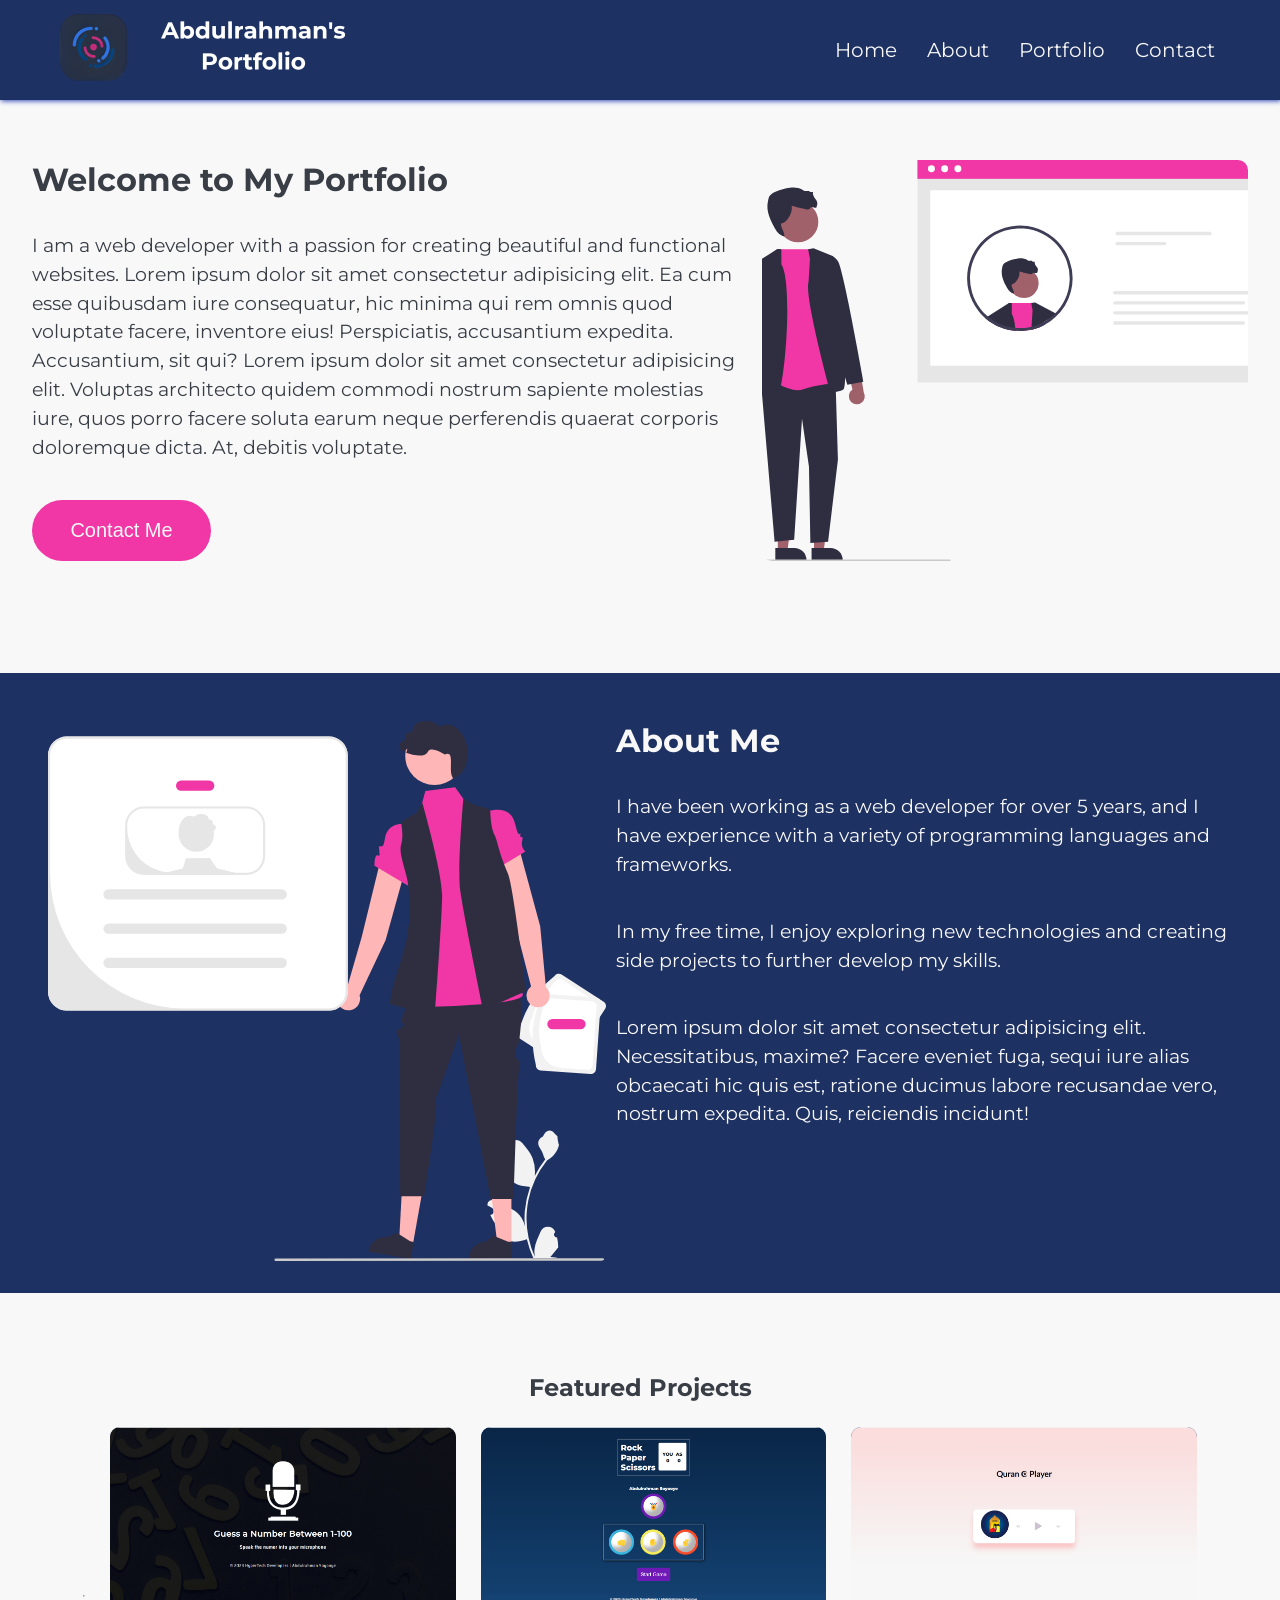
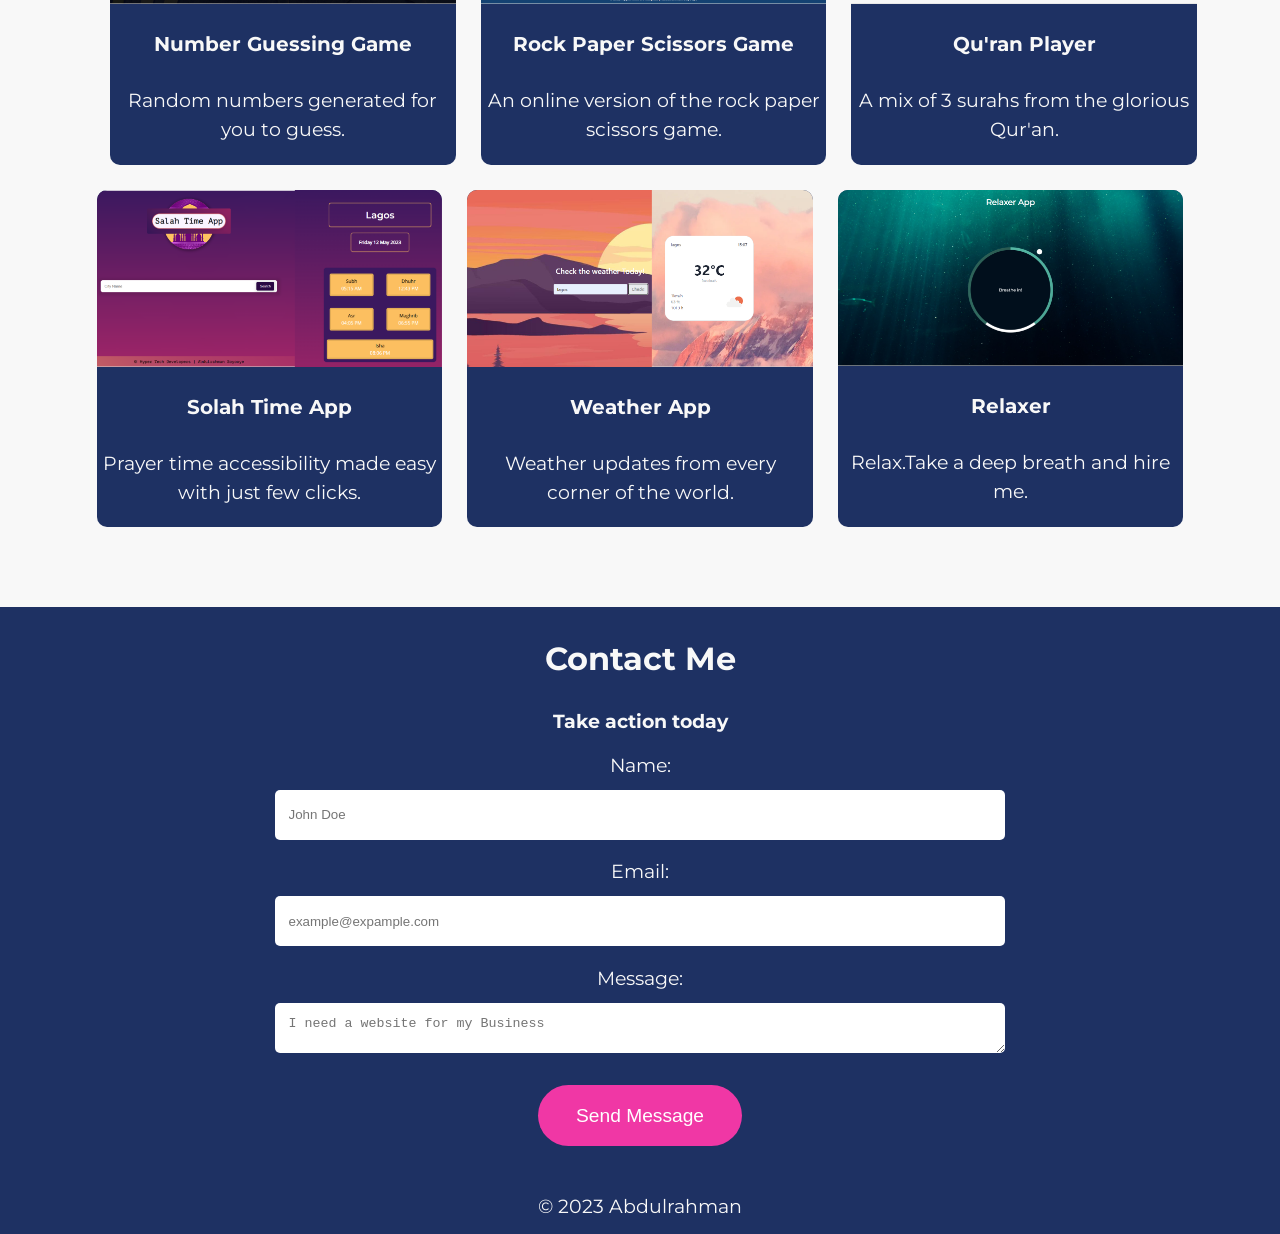
==== index.html @ dccd4c8e "renamed portfolio to index.html" ====
<!DOCTYPE html>
<html>
  <head>
    <meta charset="UTF-8" />
    <meta name="viewport" content="width=device-width, initial-scale=1.0" />
    <title>Abdulrahman's Portfolio</title>
    <link
      href="https://fonts.googleapis.com/css2?family=Montserrat:wght@400;700&display=swap"
      rel="stylesheet"
    />
    <link rel="stylesheet" href="portfolio.css" />
    <link rel="shortcut icon" href="images/favicon.ico" type="image/x-icon" />
  </head>
  <body>
    <nav>
      <div class="logo">
        <a href="#">
          <img src="images/Abdulrahman's Portfolio (4).png" alt="" />
        </a>
      </div>
      <div class="menu-icon">
        <span></span>
        <span></span>
        <span></span>
      </div>
      <ul class="menu">
        <li><a href="#home">Home</a></li>
        <li><a href="#about">About</a></li>
        <li><a href="#portfolio">Portfolio</a></li>
        <li><a href="#contact">Contact</a></li>
      </ul>
    </nav>

    <section class="hero" id="home">
      <div class="home-content">
        <h2>Welcome to My Portfolio</h2>
        <p>
          I am a web developer with a passion for creating beautiful and
          functional websites. Lorem ipsum dolor sit amet consectetur
          adipisicing elit. Ea cum esse quibusdam iure consequatur, hic minima
          qui rem omnis quod voluptate facere, inventore eius! Perspiciatis,
          accusantium expedita. Accusantium, sit qui? Lorem ipsum dolor sit amet
          consectetur adipisicing elit. Voluptas architecto quidem commodi
          nostrum sapiente molestias iure, quos porro facere soluta earum neque
          perferendis quaerat corporis doloremque dicta. At, debitis voluptate.
        </p>
        <button><a href="#contact">Contact Me</a></button>
      </div>
      <img src="images/profile.svg" alt="" />
    </section>

    <section class="about" id="about">
      <img src="images/profile_person.svg" alt="" />
      <div class="about-content">
        <h2>About Me</h2>
        <p>
          I have been working as a web developer for over 5 years, and I have
          experience with a variety of programming languages and frameworks.
        </p>
        <p>
          In my free time, I enjoy exploring new technologies and creating side
          projects to further develop my skills.
        </p>
        <p>
          Lorem ipsum dolor sit amet consectetur adipisicing elit.
          Necessitatibus, maxime? Facere eveniet fuga, sequi iure alias
          obcaecati hic quis est, ratione ducimus labore recusandae vero,
          nostrum expedita. Quis, reiciendis incidunt!
        </p>
      </div>
    </section>

    <section class="portfolio" id="portfolio">
      <h2>Featured Projects</h2>
      <hr />
      <div class="project">
        <img src="images/number_guess_page.png" alt="Project 1" />
        <h3>
          <a
            href="https://developershypertech.github.io/Speech-word-Guess/"
            target="_blank"
            >Number Guessing Game</a
          >
        </h3>
        <p>Random numbers generated for you to guess.</p>
      </div>
      <div class="project">
        <img src="images/rock_paper_scissors.png" alt="Project 2" />
        <h3>
          <a
            href="https://developershypertech.github.io/rock-paper-scissors/"
            target="_blank"
            >Rock Paper Scissors Game</a
          >
        </h3>
        <p>An online version of the rock paper scissors game.</p>
      </div>
      <div class="project">
        <img src="images/qur'an_app_page.png" alt="Project 3" />
        <h3>
          <a
            href="https://developershypertech.github.io/Qur-an-Player-App/"
            target="_blank"
            >Qu'ran Player</a
          >
        </h3>
        <p>A mix of 3 surahs from the glorious Qur'an.</p>
      </div>
      <div class="project">
        <img src="images/solahtime page.png" alt="Project 3" />
        <h3>
          <a href="https://prayertime.onrender.com" target="_blank"
            >Solah Time App</a
          >
        </h3>
        <p>Prayer time accessibility made easy with just few clicks.</p>
      </div>

      <div class="project">
        <img src="images/weather page.png" alt="Project 3" />
        <h3>
          <a href="https://dizzy-bracelet-duck.cyclic.app/" target="_blank"
            >Weather App</a
          >
        </h3>
        <p>Weather updates from every corner of the world.</p>
      </div>

      <div class="project">
        <img src="images/relaxer page.png" alt="Project 3" />
        <h3>
          <a
            href="https://developershypertech.github.io/relaxer-app/"
            target="_blank"
            >Relaxer</a
          >
        </h3>
        <p>Relax.Take a deep breath and hire me.</p>
      </div>
    </section>

    <section class="contact" id="contact">
      <h2>Contact Me</h2>
      <h3>Take action today</h3>
      <form method="post" action="https://formspree.io/f/xpzenagj">
        <label for="name">Name:</label>
        <input
          type="text"
          id="name"
          name="name"
          required
          placeholder="John Doe"
        />
        <label for="email">Email:</label>
        <input
          type="email"
          id="email"
          name="_replyto"
          required
          placeholder="example@expample.com"
        />
        <label for="message">Message:</label>
        <textarea
          id="message"
          name="message"
          required
          placeholder="I need a website for my Business"
        ></textarea>
        <button type="submit">Send Message</button>
      </form>
    </section>

    <footer>
      <p>&copy; 2023 Abdulrahman</p>
    </footer>

    <script src="app.js"></script>
  </body>
</html>
---- portfolio.css ----
* {
  box-sizing: border-box;
  margin: 0;
  padding: 0;
}
:root {
  --main-color: #1e3163;
  --primary-color: #2d46b9;
  --secondary-color: #f037a5;
  --text-color: #f8f8f8;
}
body {
  font-family: "Montserrat", sans-serif;
  background-color: var(--text-color);
  color: #393e46;
}
html {
  scroll-behavior: smooth;
}

/* Navigation Bar */
nav {
  position: fixed;
  top: 0;
  left: 0;
  width: 100%;
  height: 100px;
  padding: 0 50px;
  background-color: #1e3163;
  display: flex;
  justify-content: space-between;
  align-items: center;
  z-index: 1;
  box-shadow: 1px 1px 5px #2d46b9;
}

nav .logo a {
  font-size: 28px;
  font-weight: 600;
  color: #fff;
  text-decoration: none;
}

nav .menu-icon {
  display: none;
  cursor: pointer;
}

nav .menu-icon span {
  display: block;
  width: 30px;
  height: 4px;
  margin: 5px;
  background-color: #fff;
  transition: all 0.3s ease-in-out;
}
nav ul {
  list-style: none;
}
nav ul.menu {
  display: flex;
}

nav ul.menu li {
  padding: 15px;
}

a {
  font-size: 20px;
  color: #fff;
  text-decoration: none;
  transition: all 0.3s ease-in-out;
}

a:hover {
  color: #f037a5;
}

@media only screen and (max-width: 768px) {
  nav .menu-icon {
    display: block;
    transform: translateX(-20%);
  }

  nav ul.menu {
    display: none;
    transition: all 0.3s ease-in-out;
  }

  nav ul.menu.active {
    position: absolute;
    display: flex;
    width: 100%;
    background-color: #1e3163;
    top: 100px;
    right: 0;
    padding: 80px 0 0;
    height: auto;
    flex-direction: column;
    align-items: center;
    box-shadow: 1px 1px 5px #2d46b9;
  }

  nav ul.menu li {
    margin: 10px 0;
  }

  nav ul.menu li a {
    font-size: 20px;
  }

  nav .menu-icon.active span:nth-child(1) {
    transform: translateY(10px) rotate(45deg);
  }

  nav .menu-icon.active span:nth-child(2) {
    opacity: 0;
  }

  nav .menu-icon.active span:nth-child(3) {
    transform: translateY(-10px) rotate(-45deg);
  }
}
section {
  margin: 5em 0;
}
/* Home Page */
.hero {
  padding: 5em 2em 2em 2em;
  text-align: left;
  display: flex;
  gap: 20px;
}
.hero img {
  width: 40%;
  border-radius: 10px;
  object-fit: cover;
}
@media (max-width: 900px) {
  .hero {
    flex-direction: column;
    height: 100vh;
  }
  .hero img {
    display: none;
    margin: 0 auto;
  }

  .about {
    flex-direction: column;
  }
  .about img {
    width: 50vw;
    height: 100vh;
    margin: 0 auto;
  }
}
.hero h2 {
  font-size: 2em;
  margin-bottom: 1em;
}

.hero p {
  font-size: 1.2em;
  line-height: 1.5em;
  margin-bottom: 2em;
}
a {
  color: var(--text-color);
  text-decoration: none;
}
button {
  background-color: var(--secondary-color);
  color: #fff;
  border: none;
  padding: 1em 2em;
  border-radius: 2em;
  font-size: 1.2em;
  cursor: pointer;
}

button:hover {
  background-color: var(--main-color);
}
/* About Page */
.about {
  background-color: #1e3163;
  display: flex;
  gap: 10px;
  color: var(--text-color);
  padding: 3rem 2rem 2rem 3rem;
}
.about img {
  width: 60%;
  height: 60vh;
  border-radius: 5px;
}
.about h2 {
  font-size: 2em;
  margin-bottom: 1em;
}

.about p {
  font-size: 1.2em;
  line-height: 1.5em;
  margin-bottom: 2em;
}

.portfolio {
  display: flex;
  align-items: center;
  justify-content: center;
  flex-wrap: wrap;
  max-width: 90%;
  margin: 20px auto;
  gap: 25px;
}
.portfolio h2 {
  width: 100%;
  text-align: center;
}
.project {
  width: 30%;
  background-color: #1e3163;
  display: flex;
  flex-direction: column;
  align-items: center;
  color: var(--text-color);
  border-radius: 10px;
  padding-bottom: 1rem;
}

.project img {
  width: 100%;
  border-top-right-radius: 10px;
  border-top-left-radius: 10px;
  object-fit: cover;
}

.project h3 {
  font-size: 1.5em;
  margin: 1em auto;
  text-align: center;
}

.project p {
  font-size: 1.2em;
  line-height: 1.5em;
  text-align: center;
  margin: 5px;
}
@media (max-width: 750px) {
  .project {
    width: 80%;
  }
}
.contact {
  background-color: var(--main-color);
  padding: 2rem;
  text-align: center;
  margin-bottom: 0px;
  color: var(--text-color);
}

.contact h2 {
  font-size: 2em;
  margin-bottom: 1em;
}

.contact label {
  display: block;
  font-size: 1.2em;
  margin-top: 1em;
}

.contact input,
.contact textarea {
  display: block;
  width: 50px;
  height: 50px;
  border-radius: 5px;
  margin: 1em auto;
  padding: 1em;
  border: none;
  width: 60%;
}
.contact input:focus {
  outline: none;
}
.contact textarea:focus {
  outline: none;
}

.contact button[type="submit"] {
  background-color: var(--secondary-color);
  color: #fff;
  border: none;
  padding: 1em 2em;
  border-radius: 2em;
  font-size: 1.2em;
  cursor: pointer;
  margin-top: 1em;
}

.contact button[type="submit"]:hover {
  background-color: var(--main-color);
}

footer {
  background-color: #1e3163;
  padding: 1em;
  text-align: center;
  margin-top: 0;
  color: var(--text-color);
}

footer p {
  font-size: 1.2em;
  margin: 0;
}
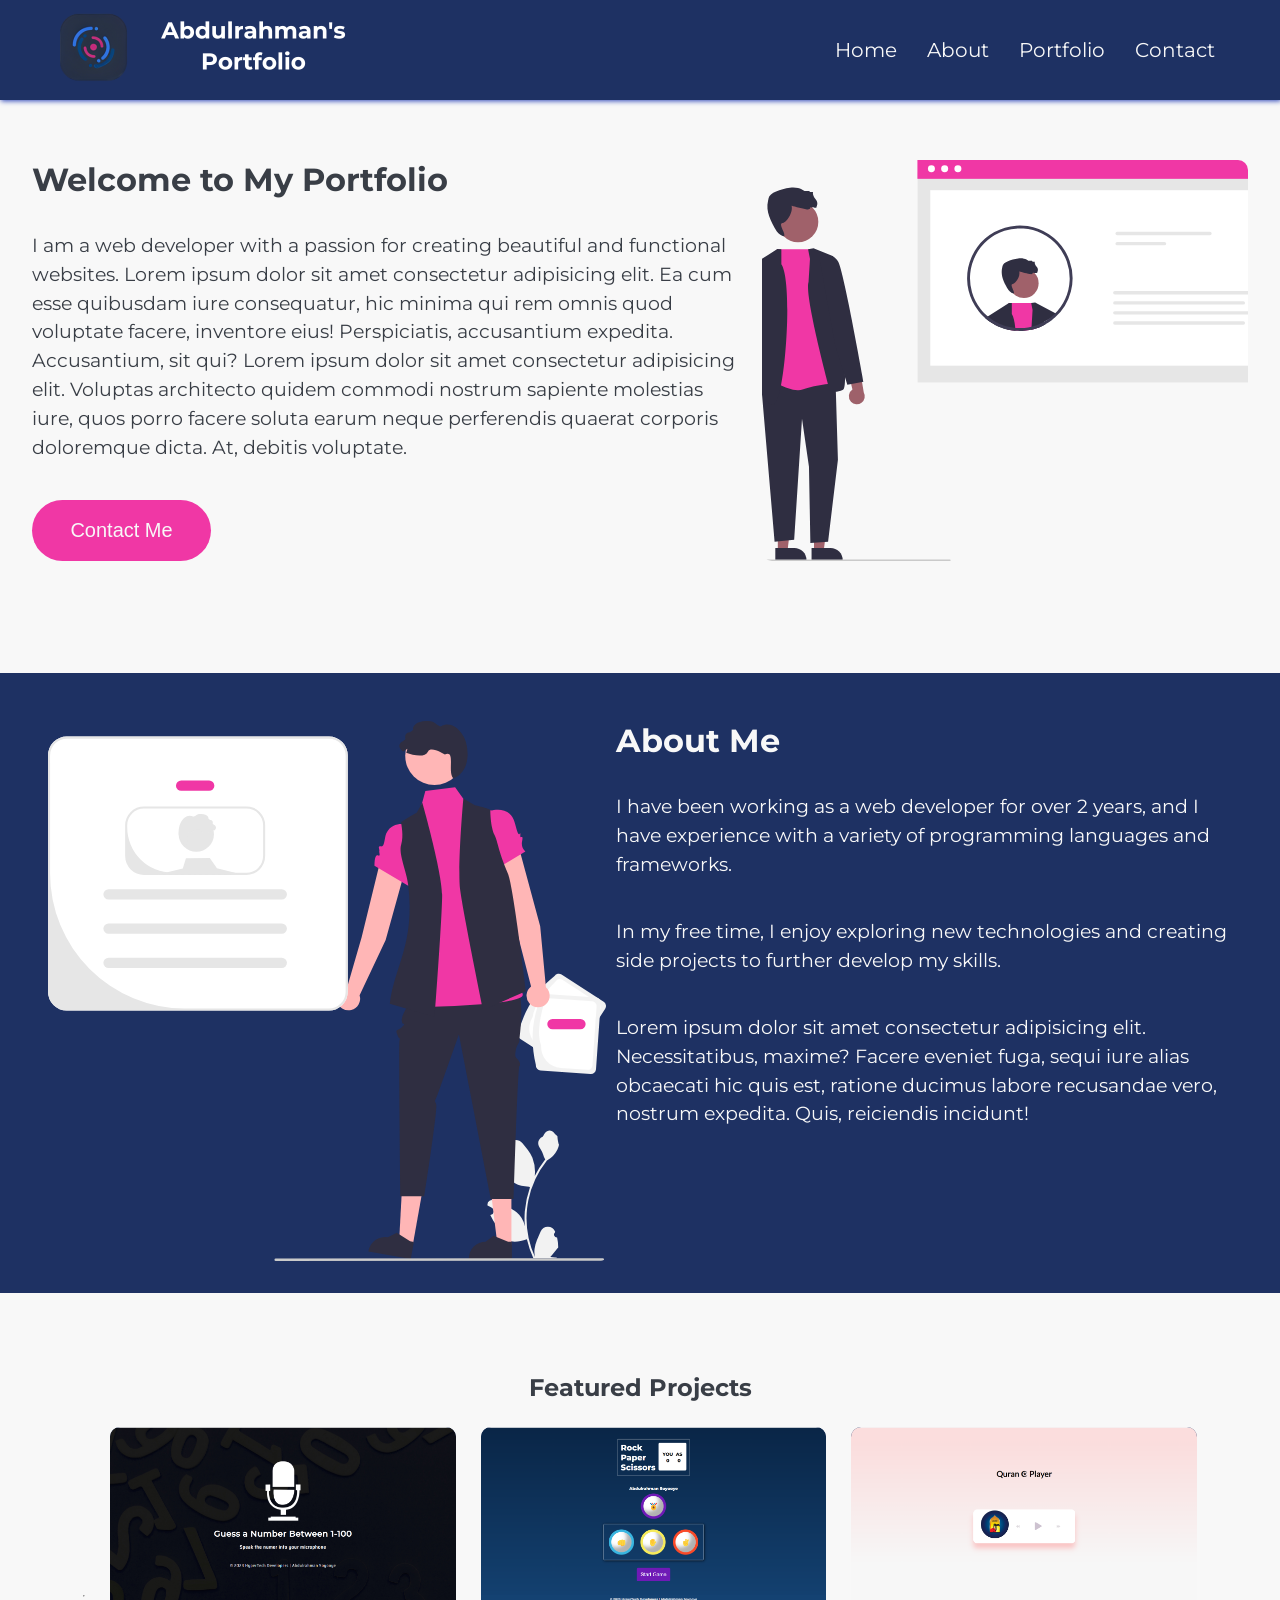
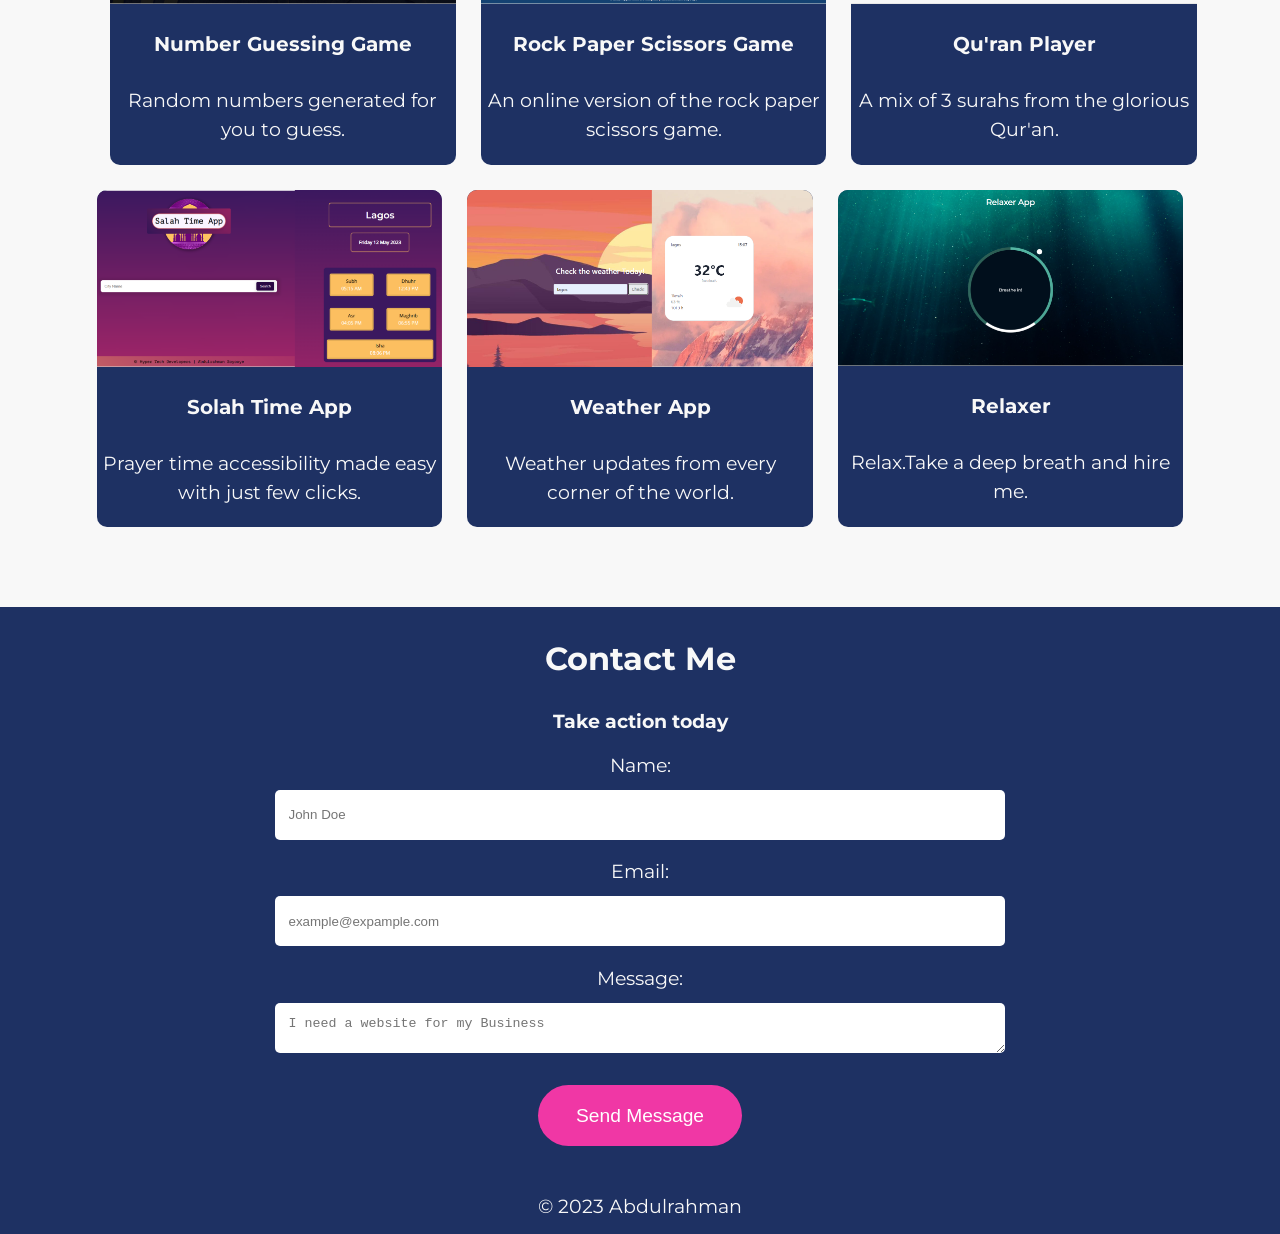
==== commit d7bfcc90: "Change 5 years of experience to 2 years of experience" ====
--- a/index.html
+++ b/index.html
@@ -54,7 +54,7 @@
       <div class="about-content">
         <h2>About Me</h2>
         <p>
-          I have been working as a web developer for over 5 years, and I have
+          I have been working as a web developer for over 2 years, and I have
           experience with a variety of programming languages and frameworks.
         </p>
         <p>
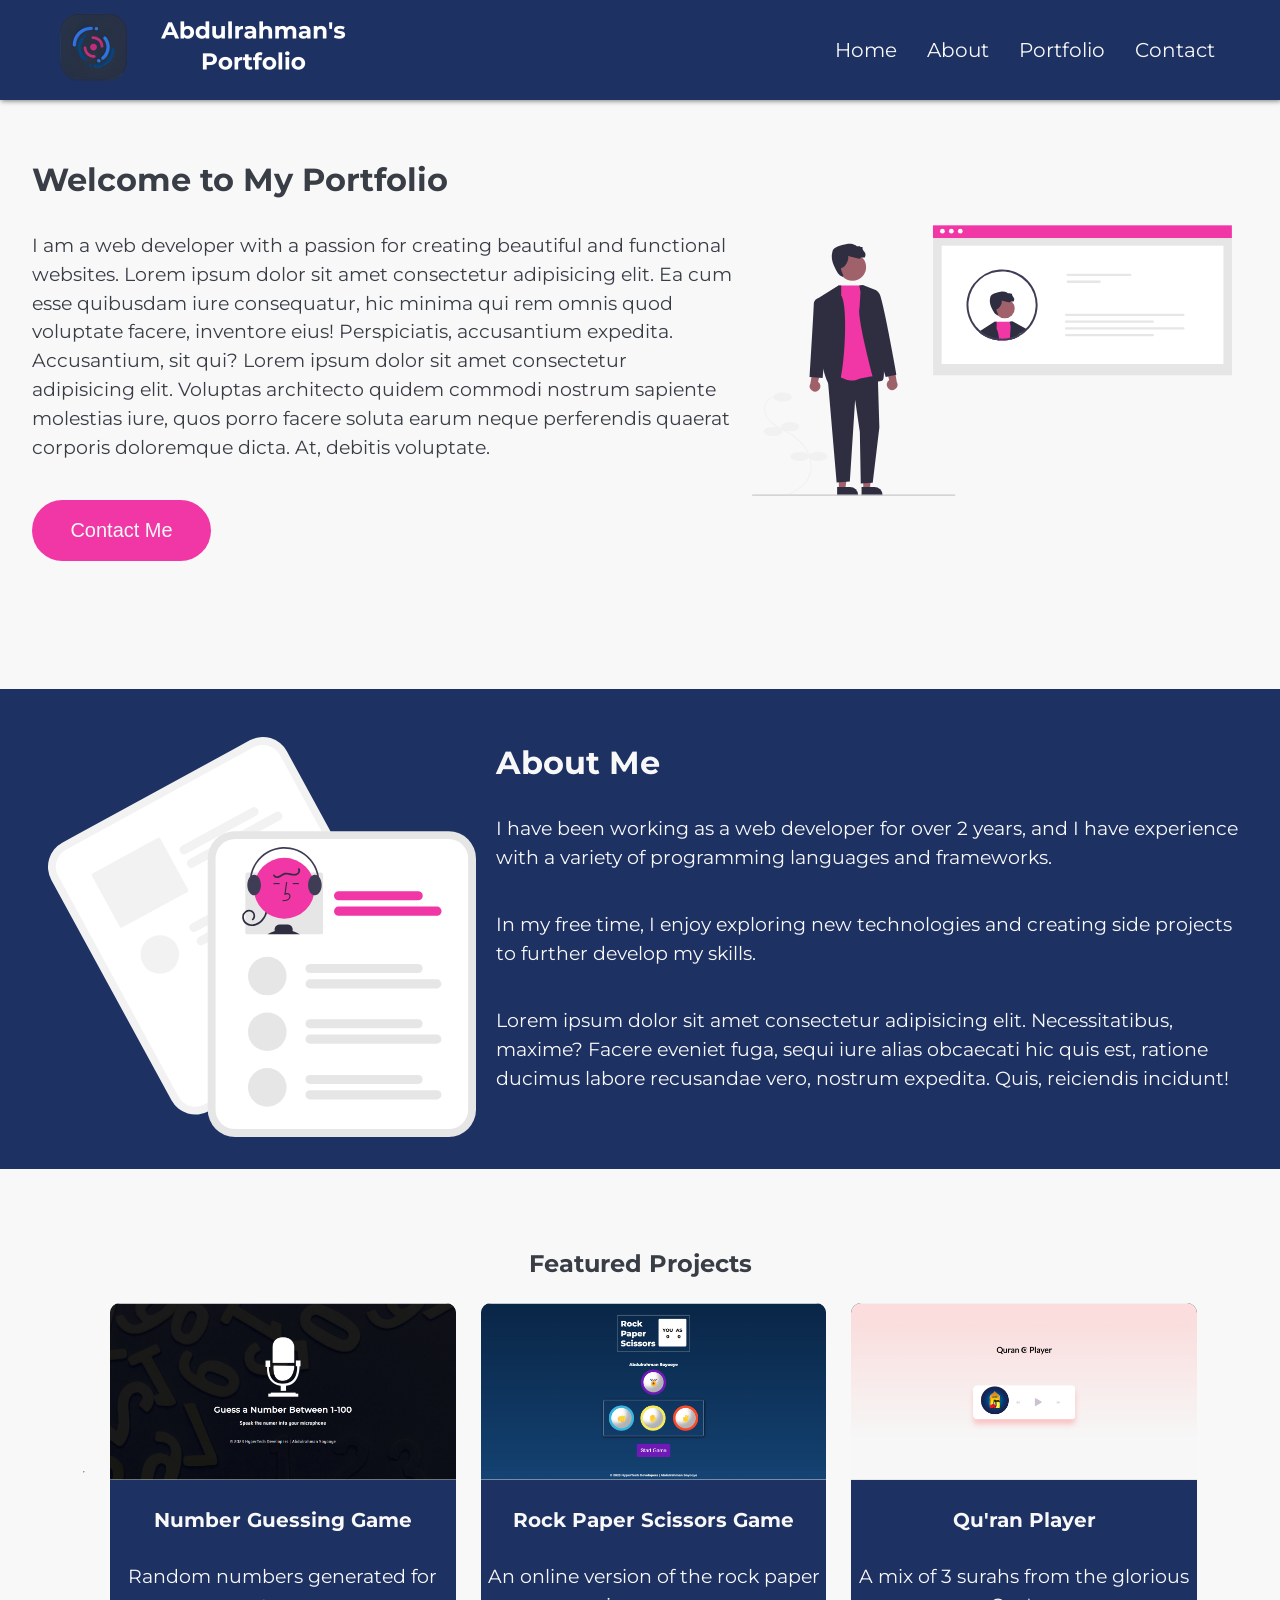
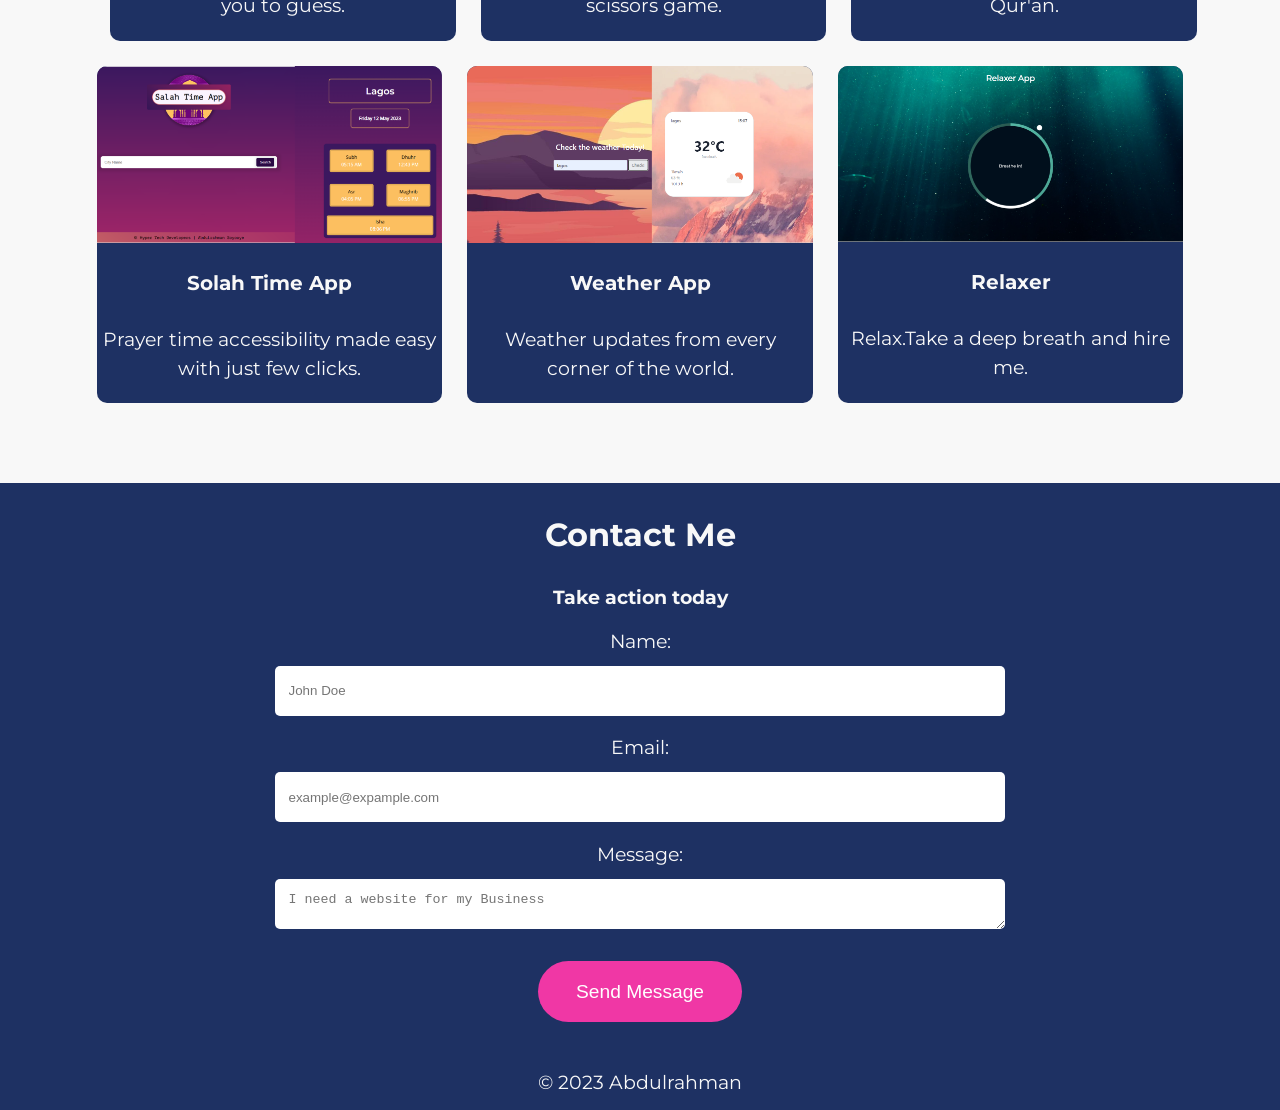
==== commit 2b3d266a: "modified about page: changed about picture     deleted irrelevant pictures" ====
--- a/index.html
+++ b/index.html
@@ -50,7 +50,7 @@
     </section>
 
     <section class="about" id="about">
-      <img src="images/profile_person.svg" alt="" />
+      <img src="images/about2.svg" alt="" />
       <div class="about-content">
         <h2>About Me</h2>
         <p>
--- a/portfolio.css
+++ b/portfolio.css
@@ -13,6 +13,8 @@
   font-family: "Montserrat", sans-serif;
   background-color: var(--text-color);
   color: #393e46;
+
+  -webkit-tap-highlight-color: transparent;
 }
 html {
   scroll-behavior: smooth;
@@ -31,7 +33,7 @@
   justify-content: space-between;
   align-items: center;
   z-index: 1;
-  box-shadow: 1px 1px 5px #2d46b9;
+  box-shadow: 1px 1px 5px rgba(0, 0, 0, 0.5);
 }
 
 nav .logo a {
@@ -52,6 +54,7 @@
   height: 4px;
   margin: 5px;
   background-color: #fff;
+
   transition: all 0.3s ease-in-out;
 }
 nav ul {
@@ -59,6 +62,7 @@
 }
 nav ul.menu {
   display: flex;
+  transition: all 0.3s ease-in-out;
 }
 
 nav ul.menu li {
@@ -76,15 +80,16 @@
   color: #f037a5;
 }
 
-@media only screen and (max-width: 768px) {
+@media only screen and (max-width: 900px) {
   nav .menu-icon {
     display: block;
-    transform: translateX(-20%);
+    position: absolute;
+    right: 20px;
   }
 
   nav ul.menu {
-    display: none;
-    transition: all 0.3s ease-in-out;
+    position: absolute;
+    top: -200px;
   }
 
   nav ul.menu.active {
@@ -94,11 +99,11 @@
     background-color: #1e3163;
     top: 100px;
     right: 0;
-    padding: 80px 0 0;
+    /* padding: 80px 0 0; */
     height: auto;
     flex-direction: column;
     align-items: center;
-    box-shadow: 1px 1px 5px #2d46b9;
+    opacity: 1;
   }
 
   nav ul.menu li {
@@ -126,7 +131,7 @@
 }
 /* Home Page */
 .hero {
-  padding: 5em 2em 2em 2em;
+  padding: 5em 3em 3em 2em;
   text-align: left;
   display: flex;
   gap: 20px;
@@ -134,7 +139,6 @@
 .hero img {
   width: 40%;
   border-radius: 10px;
-  object-fit: cover;
 }
 @media (max-width: 900px) {
   .hero {
@@ -186,14 +190,15 @@
 .about {
   background-color: #1e3163;
   display: flex;
-  gap: 10px;
+  gap: 20px;
+  align-items: center;
   color: var(--text-color);
   padding: 3rem 2rem 2rem 3rem;
+  /* height: 90vh; */
 }
 .about img {
-  width: 60%;
-  height: 60vh;
-  border-radius: 5px;
+  /* width: 50%; */
+  height: 400px;
 }
 .about h2 {
   font-size: 2em;
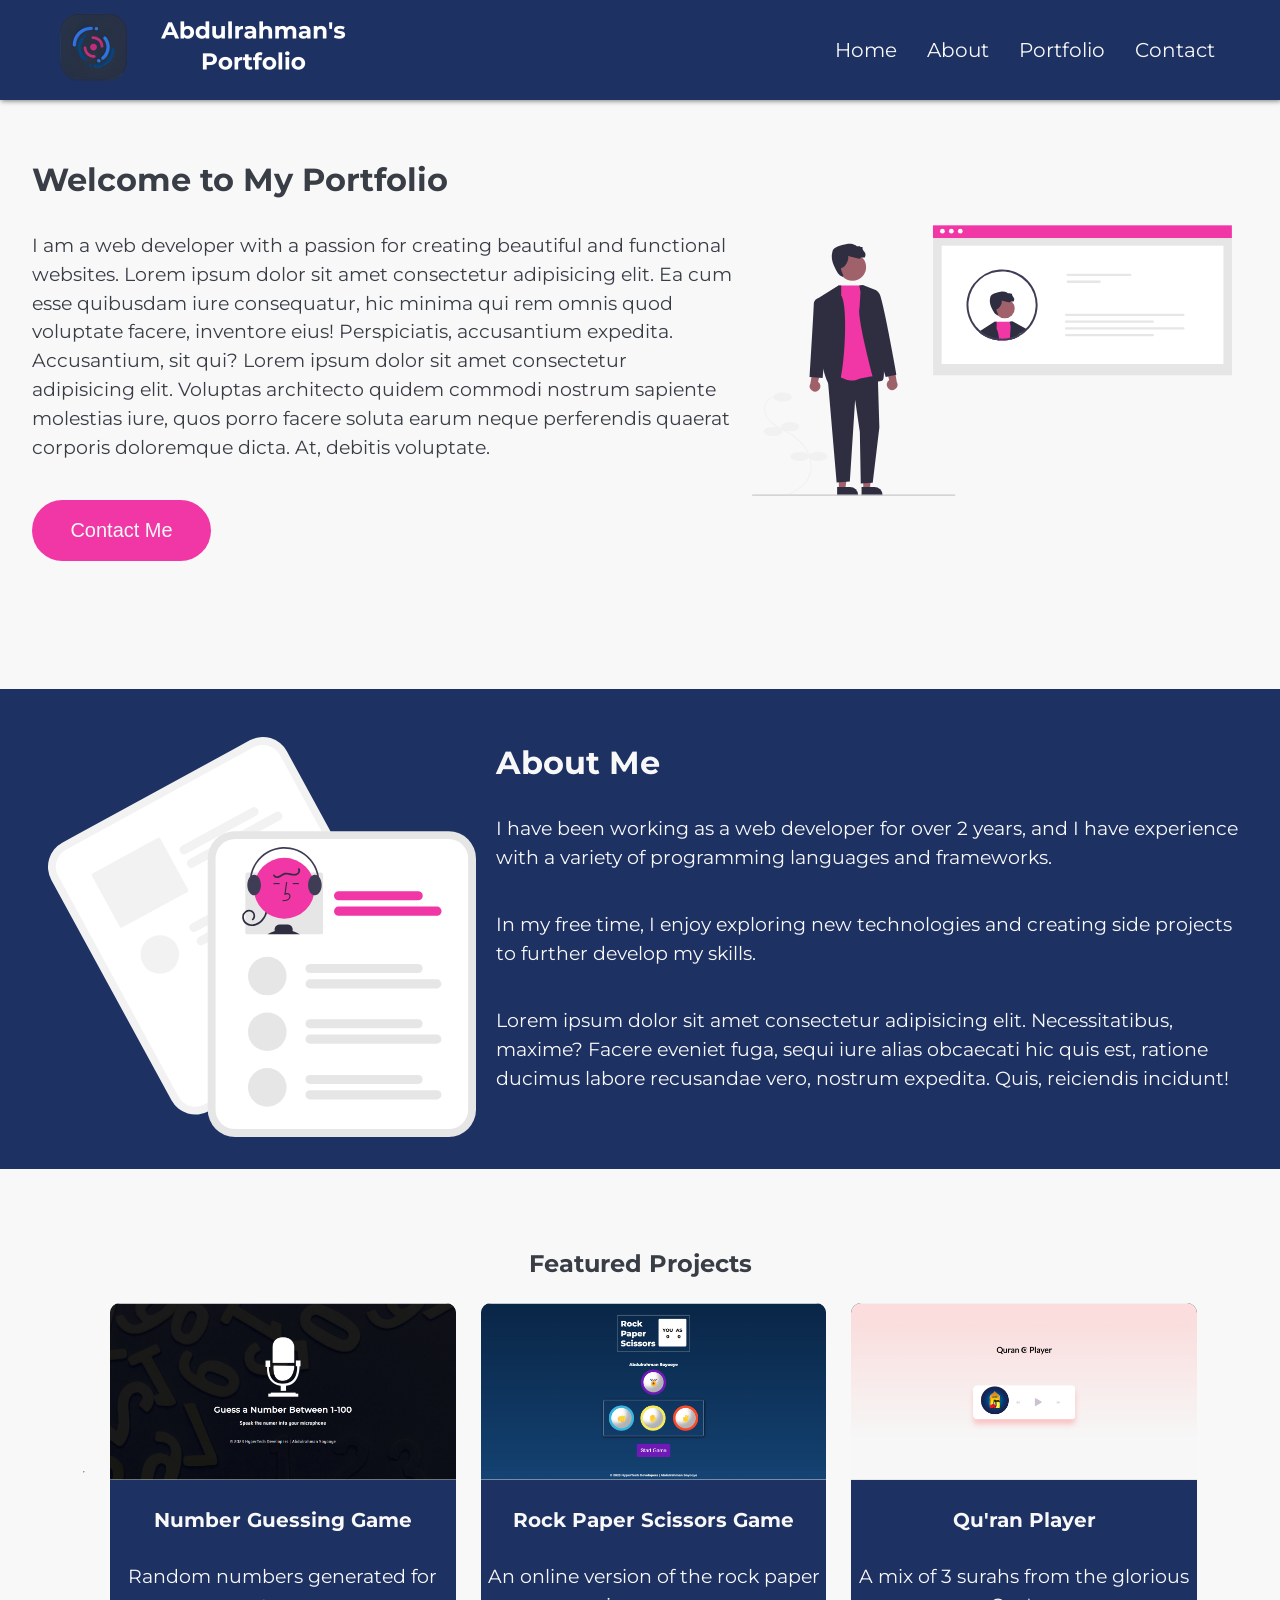
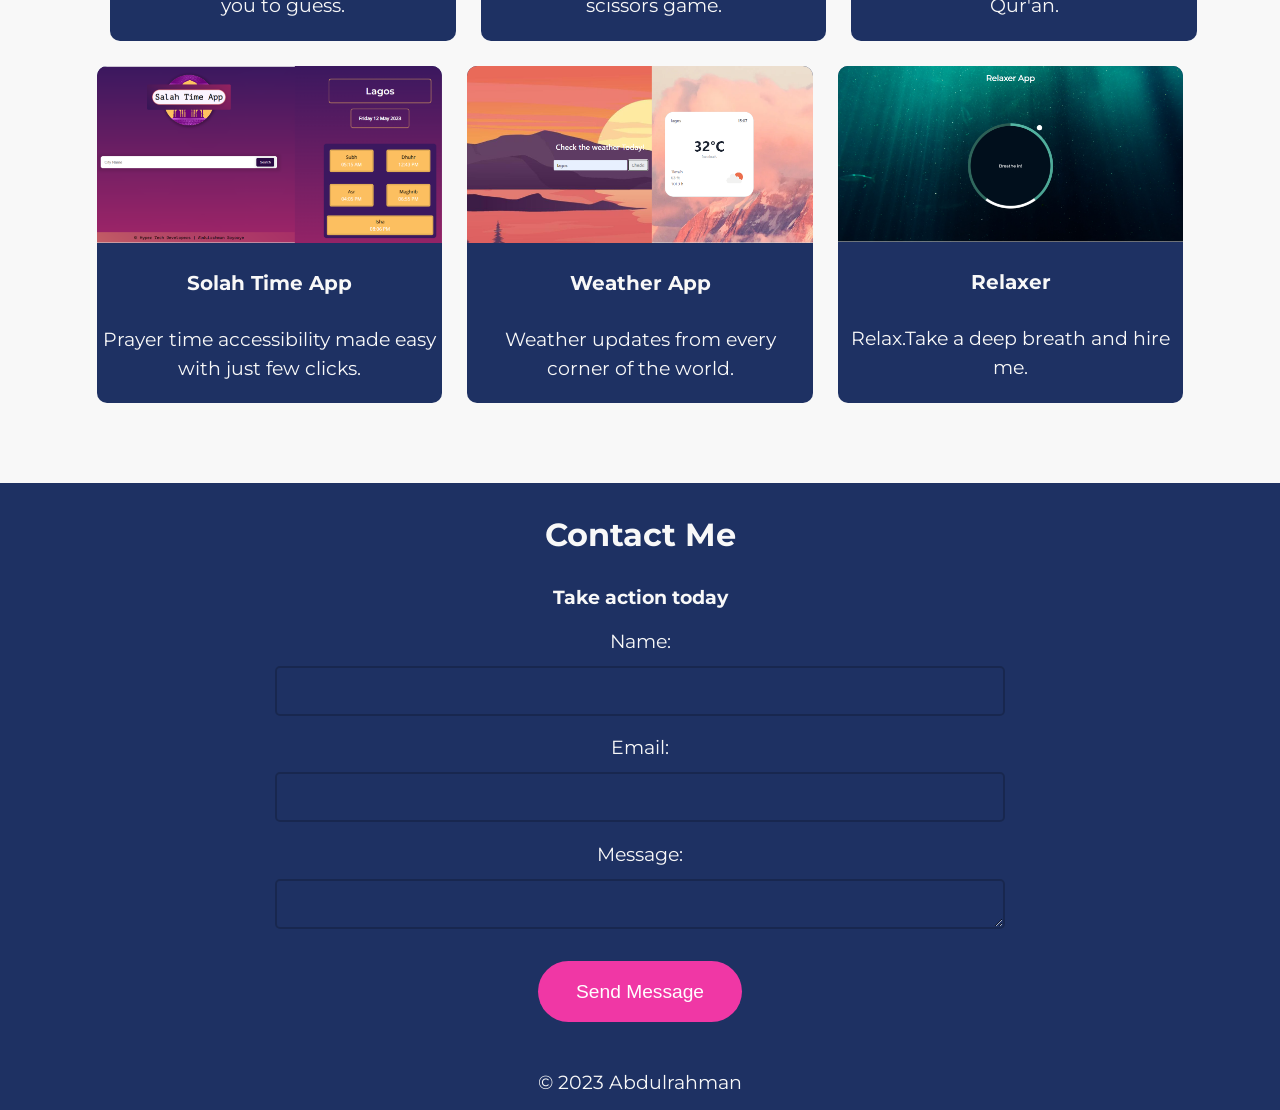
==== commit 4e2d253b: "changes logo width for mobile size,     restyled the inout text area for the contact page." ====
--- a/index.html
+++ b/index.html
@@ -144,28 +144,11 @@
       <h3>Take action today</h3>
       <form method="post" action="https://formspree.io/f/xpzenagj">
         <label for="name">Name:</label>
-        <input
-          type="text"
-          id="name"
-          name="name"
-          required
-          placeholder="John Doe"
-        />
+        <input type="text" id="name" name="name" required />
         <label for="email">Email:</label>
-        <input
-          type="email"
-          id="email"
-          name="_replyto"
-          required
-          placeholder="example@expample.com"
-        />
+        <input type="email" id="email" name="_replyto" required />
         <label for="message">Message:</label>
-        <textarea
-          id="message"
-          name="message"
-          required
-          placeholder="I need a website for my Business"
-        ></textarea>
+        <textarea id="message" name="message" required></textarea>
         <button type="submit">Send Message</button>
       </form>
     </section>
--- a/portfolio.css
+++ b/portfolio.css
@@ -86,7 +86,10 @@
     position: absolute;
     right: 20px;
   }
-
+  nav img {
+    width: 100%;
+    object-fit: cover;
+  }
   nav ul.menu {
     position: absolute;
     top: -200px;
@@ -143,7 +146,6 @@
 @media (max-width: 900px) {
   .hero {
     flex-direction: column;
-    height: 100vh;
   }
   .hero img {
     display: none;
@@ -288,6 +290,9 @@
   padding: 1em;
   border: none;
   width: 60%;
+  background-color: inherit;
+  border: 2px solid rgba(0, 0, 0, 0.2);
+  color: #fff;
 }
 .contact input:focus {
   outline: none;
